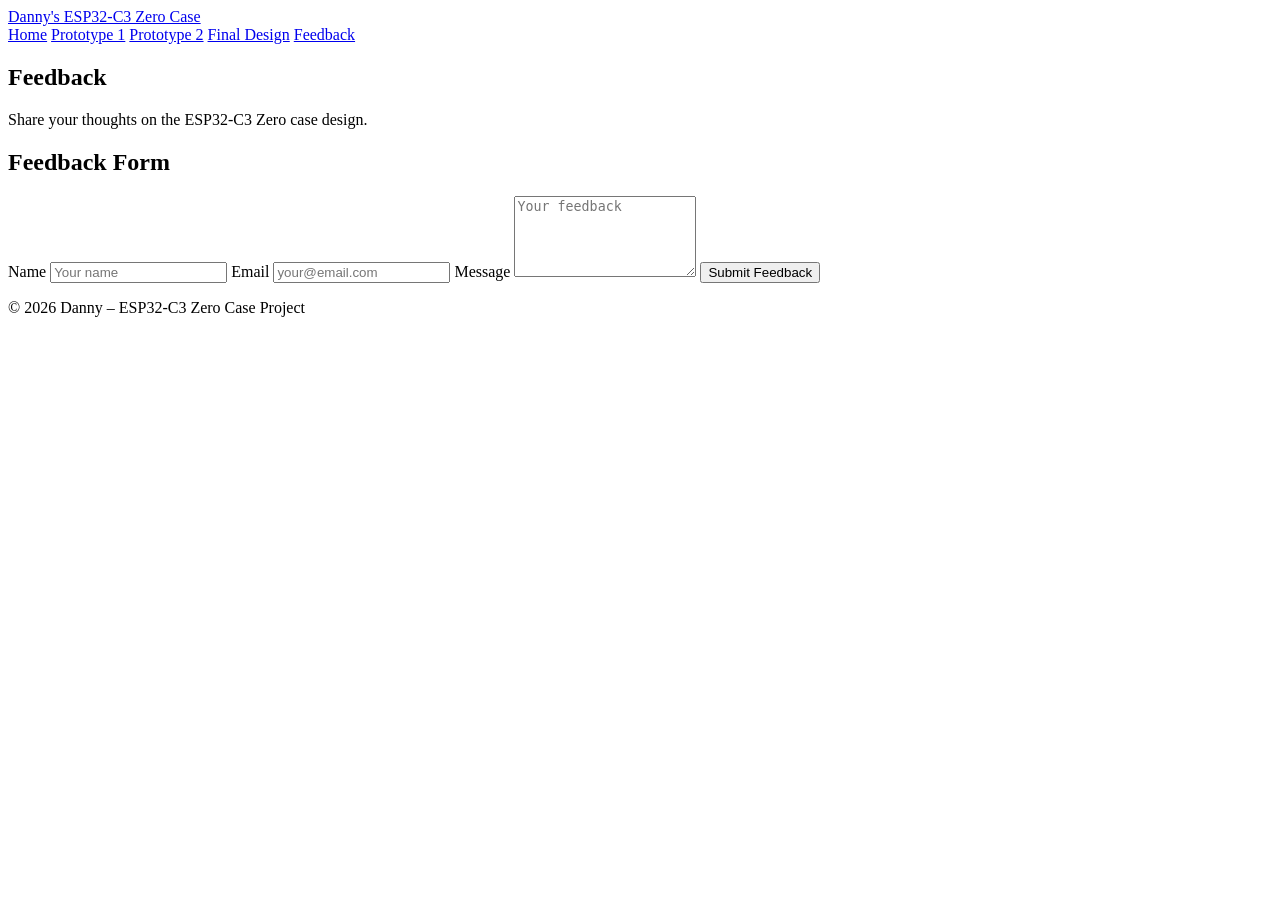
==== feedback.html @ 0f3a4050 "Add files via upload" ====
<!DOCTYPE html>
<html lang="en">
<head>
    <meta charset="UTF-8">
    <title>Feedback – Danny's ESP32-C3 Zero Case</title>
    <link rel="stylesheet" href="style.css">
</head>
<body>
<header class="site-header">
    <a href="index.html" class="logo">Danny's ESP32-C3 Zero Case</a>
    <nav class="nav-links">
        <a href="index.html">Home</a>
        <a href="prototype1.html">Prototype 1</a>
        <a href="prototype2.html">Prototype 2</a>
        <a href="final.html">Final Design</a>
        <a href="feedback.html" class="active">Feedback</a>
    </nav>
</header>

<main class="container">
    <section class="page-heading">
        <h1>Feedback</h1>
        <p>Share your thoughts on the ESP32-C3 Zero case design.</p>
    </section>

    <section class="card feedback-card">
        <h2>Feedback Form</h2>
        <form class="feedback-form">
            <label>Name</label>
            <input type="text" placeholder="Your name">

            <label>Email</label>
            <input type="email" placeholder="your@email.com">

            <label>Message</label>
            <textarea rows="5" placeholder="Your feedback"></textarea>

            <button class="btn-primary">Submit Feedback</button>
        </form>
    </section>
</main>

<footer class="site-footer">
    <p>&copy; 2026 Danny – ESP32-C3 Zero Case Project</p>
</footer>
</body>
</html>
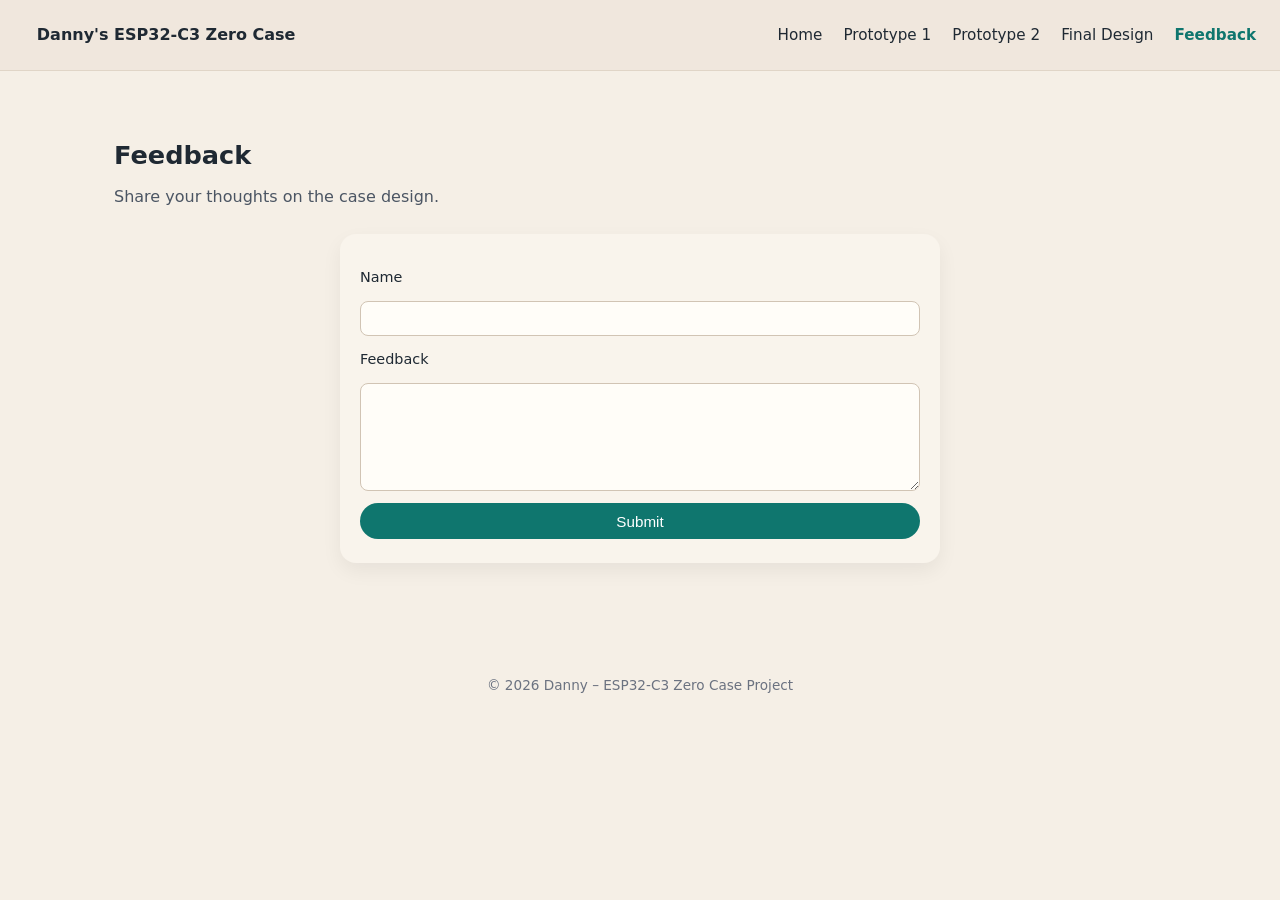
==== commit b367852f: "Update feedback.html" ====
--- a/feedback.html
+++ b/feedback.html
@@ -2,10 +2,11 @@
 <html lang="en">
 <head>
     <meta charset="UTF-8">
-    <title>Feedback – Danny's ESP32-C3 Zero Case</title>
+    <title>Feedback</title>
     <link rel="stylesheet" href="style.css">
 </head>
 <body>
+
 <header class="site-header">
     <a href="index.html" class="logo">Danny's ESP32-C3 Zero Case</a>
     <nav class="nav-links">
@@ -20,22 +21,18 @@
 <main class="container">
     <section class="page-heading">
         <h1>Feedback</h1>
-        <p>Share your thoughts on the ESP32-C3 Zero case design.</p>
+        <p>Share your thoughts on the case design.</p>
     </section>
 
     <section class="card feedback-card">
-        <h2>Feedback Form</h2>
         <form class="feedback-form">
             <label>Name</label>
-            <input type="text" placeholder="Your name">
+            <input type="text">
 
-            <label>Email</label>
-            <input type="email" placeholder="your@email.com">
+            <label>Feedback</label>
+            <textarea rows="5"></textarea>
 
-            <label>Message</label>
-            <textarea rows="5" placeholder="Your feedback"></textarea>
-
-            <button class="btn-primary">Submit Feedback</button>
+            <button class="btn-primary">Submit</button>
         </form>
     </section>
 </main>
@@ -43,5 +40,6 @@
 <footer class="site-footer">
     <p>&copy; 2026 Danny – ESP32-C3 Zero Case Project</p>
 </footer>
+
 </body>
 </html>
--- a/style.css
+++ b/style.css
@@ -0,0 +1,278 @@
+/* Base styles */
+* {
+    box-sizing: border-box;
+    margin: 0;
+    padding: 0;
+}
+
+body {
+    font-family: system-ui, -apple-system, BlinkMacSystemFont, "Segoe UI", sans-serif;
+    background-color: #f5efe6; /* light beige */
+    color: #1f2933; /* dark navy-ish */
+    line-height: 1.6;
+}
+
+/* Layout */
+.container {
+    max-width: 1100px;
+    margin: 0 auto;
+    padding: 2rem 1.5rem 3rem;
+}
+
+/* Header */
+.site-header {
+    display: flex;
+    justify-content: space-between;
+    align-items: center;
+    padding: 1rem 1.5rem;
+    background-color: #f0e7dd;
+    border-bottom: 1px solid #e0d5c7;
+}
+
+/* CLICKABLE LOGO BUTTON */
+.logo {
+    font-weight: 700;
+    font-size: 1rem;
+    color: #1f2933;
+    text-decoration: none;
+    padding: 0.4rem 0.8rem;
+    border-radius: 0.5rem;
+}
+
+.logo:hover {
+    background-color: #e8dfd4;
+}
+
+.nav-links a {
+    margin-left: 1rem;
+    text-decoration: none;
+    color: #1f2933;
+    font-size: 0.95rem;
+}
+
+.nav-links a:hover {
+    color: #0f766e; /* teal accent */
+}
+
+.nav-links a.active {
+    font-weight: 600;
+    color: #0f766e;
+}
+
+/* Hero */
+.hero {
+    display: grid;
+    grid-template-columns: minmax(0, 1.2fr) minmax(0, 1fr);
+    gap: 2rem;
+    align-items: center;
+    margin-top: 2rem;
+    margin-bottom: 2.5rem;
+}
+
+.hero-text h1 {
+    font-size: 2rem;
+    margin-bottom: 0.75rem;
+}
+
+.hero-text p {
+    margin-bottom: 1.25rem;
+    color: #4b5563;
+}
+
+.hero-image img {
+    width: 100%;
+    border-radius: 1rem;
+    box-shadow: 0 10px 25px rgba(0, 0, 0, 0.08);
+    object-fit: cover;
+}
+
+/* Buttons */
+.btn-primary,
+.btn-secondary {
+    display: inline-block;
+    padding: 0.6rem 1.2rem;
+    border-radius: 999px;
+    border: none;
+    cursor: pointer;
+    font-size: 0.95rem;
+    text-decoration: none;
+}
+
+.btn-primary {
+    background-color: #0f766e;
+    color: #ffffff;
+}
+
+.btn-primary:hover {
+    background-color: #115e59;
+}
+
+.btn-secondary {
+    background-color: #ffffff;
+    color: #0f766e;
+    border: 1px solid #d1c4b4;
+}
+
+.btn-secondary:hover {
+    background-color: #f9f4ec;
+}
+
+/* Cards */
+.card-grid {
+    display: grid;
+    grid-template-columns: repeat(auto-fit, minmax(220px, 1fr));
+    gap: 1.5rem;
+    margin-bottom: 2.5rem;
+}
+
+.card {
+    background-color: #f9f4ec;
+    border-radius: 1rem;
+    padding: 1.25rem 1.25rem 1.5rem;
+    box-shadow: 0 8px 20px rgba(0, 0, 0, 0.06);
+}
+
+.card h2 {
+    margin-bottom: 0.5rem;
+    font-size: 1.1rem;
+}
+
+.card p {
+    margin-bottom: 0.75rem;
+    color: #4b5563;
+}
+
+.card-icon {
+    font-size: 1.5rem;
+    margin-bottom: 0.5rem;
+}
+
+/* About card */
+.about-card {
+    margin-bottom: 2.5rem;
+}
+
+/* Page headings */
+.page-heading {
+    margin-top: 2rem;
+    margin-bottom: 1.5rem;
+}
+
+.page-heading h1 {
+    font-size: 1.6rem;
+    margin-bottom: 0.5rem;
+}
+
+.page-heading p {
+    color: #4b5563;
+}
+
+/* Prototype layout */
+.image-and-card {
+    display: grid;
+    grid-template-columns: minmax(0, 1.1fr) minmax(0, 1.2fr);
+    gap: 2rem;
+    align-items: flex-start;
+}
+
+.prototype-image img {
+    width: 100%;
+    border-radius: 1rem;
+    box-shadow: 0 10px 25px rgba(0, 0, 0, 0.08);
+    object-fit: cover;
+    margin-bottom: 1rem;
+}
+
+/* ⭐ NEW — STL IMAGE STYLE */
+.stl-image {
+    margin-top: 1rem;
+    border-radius: 1rem;
+    width: 100%;
+    box-shadow: 0 10px 25px rgba(0, 0, 0, 0.08);
+}
+
+/* Lists inside cards */
+.card h3 {
+    margin-top: 1rem;
+    margin-bottom: 0.5rem;
+    font-size: 1rem;
+}
+
+.card ul {
+    margin-left: 1.2rem;
+    margin-bottom: 0.5rem;
+}
+
+.card ul li {
+    margin-bottom: 0.3rem;
+}
+
+/* Feedback form */
+.feedback-card {
+    max-width: 600px;
+    margin: 0 auto 2.5rem;
+}
+
+.feedback-form {
+    display: flex;
+    flex-direction: column;
+    gap: 0.75rem;
+    margin-top: 0.75rem;
+}
+
+.feedback-form label {
+    font-size: 0.9rem;
+    font-weight: 500;
+}
+
+.feedback-form input,
+.feedback-form textarea {
+    padding: 0.5rem 0.75rem;
+    border-radius: 0.5rem;
+    border: 1px solid #d1c4b4;
+    font-size: 0.95rem;
+    background-color: #fffdf8;
+}
+
+.feedback-form input:focus,
+.feedback-form textarea:focus {
+    outline: none;
+    border-color: #0f766e;
+    box-shadow: 0 0 0 1px rgba(15, 118, 110, 0.2);
+}
+
+.feedback-note {
+    margin-top: 0.75rem;
+    font-size: 0.85rem;
+    color: #6b7280;
+}
+
+/* Footer */
+.site-footer {
+    text-align: center;
+    padding: 1.5rem 1rem 2rem;
+    font-size: 0.85rem;
+    color: #6b7280;
+}
+
+/* Responsive tweaks */
+@media (max-width: 800px) {
+    .hero {
+        grid-template-columns: 1fr;
+    }
+
+    .image-and-card {
+        grid-template-columns: 1fr;
+    }
+
+    .site-header {
+        flex-direction: column;
+        align-items: flex-start;
+        gap: 0.5rem;
+    }
+
+    .nav-links a {
+        margin-left: 0;
+        margin-right: 0.75rem;
+    }
+}
